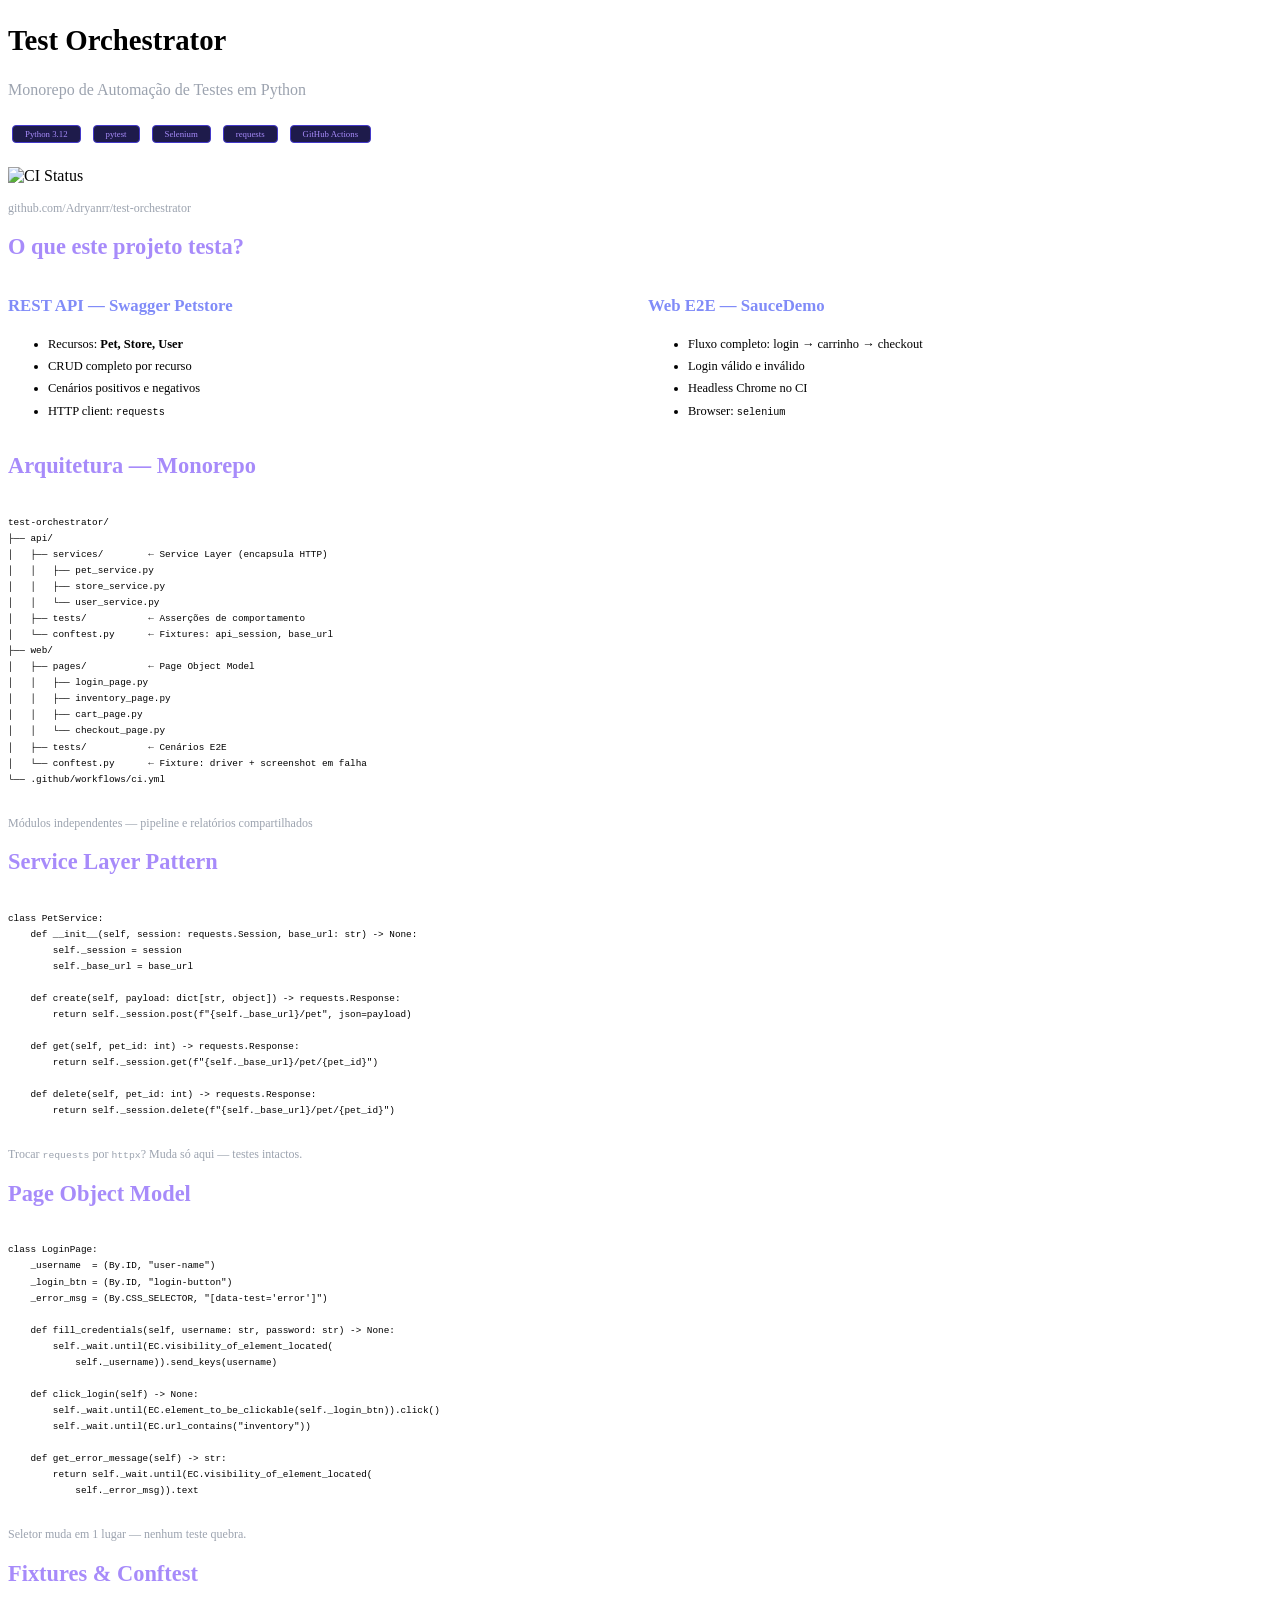
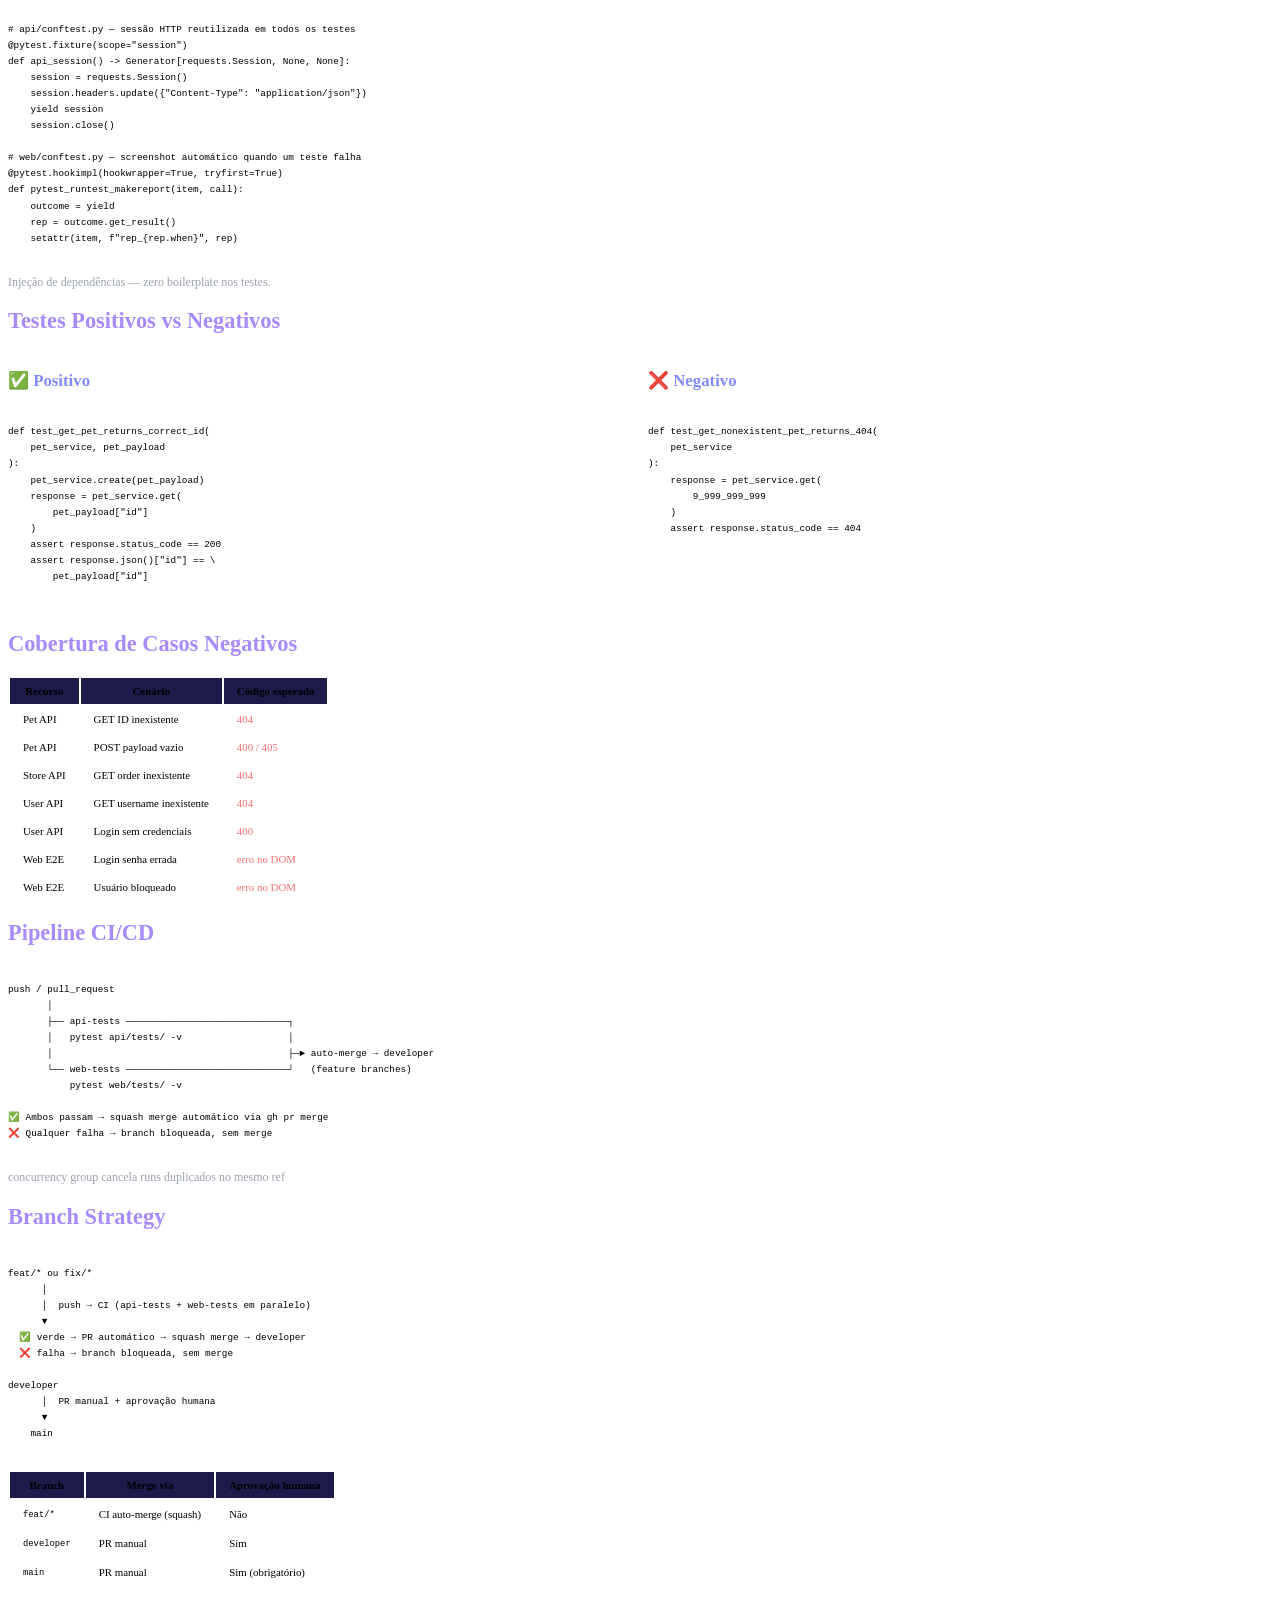
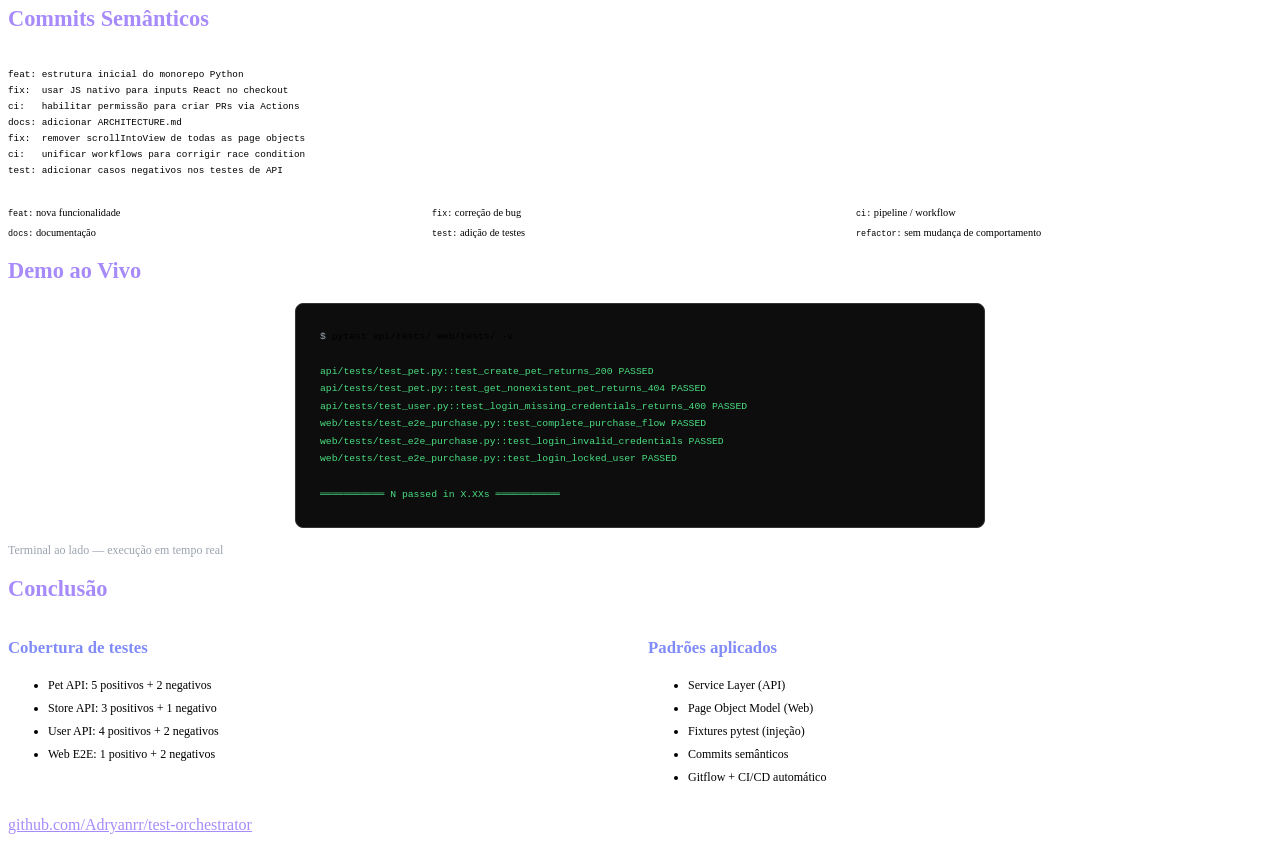
==== slides/index.html @ 740d91fc "feat: adicionar slides Reveal.js para apresentação do dia 07/05" ====
<!DOCTYPE html>
<html lang="pt-BR">
<head>
  <meta charset="utf-8">
  <meta name="viewport" content="width=device-width, initial-scale=1.0">
  <title>Test Orchestrator — Automação de Testes</title>
  <link rel="stylesheet" href="https://cdn.jsdelivr.net/npm/reveal.js@5.1.0/dist/reset.css">
  <link rel="stylesheet" href="https://cdn.jsdelivr.net/npm/reveal.js@5.1.0/dist/reveal.css">
  <link rel="stylesheet" href="https://cdn.jsdelivr.net/npm/reveal.js@5.1.0/dist/theme/black.css">
  <link rel="stylesheet" href="https://cdn.jsdelivr.net/npm/reveal.js@5.1.0/plugin/highlight/monokai.css">
  <style>
    :root { --r-main-font-size: 26px; }
    .reveal pre { box-shadow: none; width: 100%; }
    .reveal pre code { max-height: 420px; font-size: 0.72em; line-height: 1.5; }
    .reveal h2 { color: #a78bfa; font-size: 1.4em; }
    .reveal h3 { color: #818cf8; font-size: 1.05em; }
    .tag { display: inline-block; background: #1e1b4b; color: #a78bfa;
           border: 1px solid #4338ca; border-radius: 4px; padding: 3px 12px;
           font-size: 0.55em; margin: 0 4px; }
    .green { color: #4ade80; }
    .red   { color: #f87171; }
    .muted { color: #9ca3af; font-size: 0.75em; }
    .two-col { display: grid; grid-template-columns: 1fr 1fr; gap: 1em; text-align: left; }
    table { font-size: 0.68em; }
    td, th { padding: 7px 13px !important; }
    .reveal table th { background: #1e1b4b; }
  </style>
</head>
<body>
<div class="reveal">
  <div class="slides">

    <!-- 1. Capa -->
    <section>
      <h1 style="font-size:1.8em">Test Orchestrator</h1>
      <p style="color:#9ca3af">Monorepo de Automação de Testes em Python</p>
      <div style="margin:24px 0">
        <span class="tag">Python 3.12</span>
        <span class="tag">pytest</span>
        <span class="tag">Selenium</span>
        <span class="tag">requests</span>
        <span class="tag">GitHub Actions</span>
      </div>
      <p><img src="https://github.com/Adryanrr/test-orchestrator/actions/workflows/ci.yml/badge.svg" alt="CI Status"></p>
      <p class="muted">github.com/Adryanrr/test-orchestrator</p>
    </section>

    <!-- 2. O que este projeto testa -->
    <section>
      <h2>O que este projeto testa?</h2>
      <div class="two-col" style="margin-top:1em">
        <div>
          <h3>REST API — Swagger Petstore</h3>
          <ul style="font-size:0.78em;line-height:1.8">
            <li>Recursos: <strong>Pet, Store, User</strong></li>
            <li>CRUD completo por recurso</li>
            <li>Cenários positivos e negativos</li>
            <li>HTTP client: <code>requests</code></li>
          </ul>
        </div>
        <div>
          <h3>Web E2E — SauceDemo</h3>
          <ul style="font-size:0.78em;line-height:1.8">
            <li>Fluxo completo: login → carrinho → checkout</li>
            <li>Login válido e inválido</li>
            <li>Headless Chrome no CI</li>
            <li>Browser: <code>selenium</code></li>
          </ul>
        </div>
      </div>
    </section>

    <!-- 3. Monorepo -->
    <section>
      <h2>Arquitetura — Monorepo</h2>
      <pre><code class="language-text" data-trim>
test-orchestrator/
├── api/
│   ├── services/        ← Service Layer (encapsula HTTP)
│   │   ├── pet_service.py
│   │   ├── store_service.py
│   │   └── user_service.py
│   ├── tests/           ← Asserções de comportamento
│   └── conftest.py      ← Fixtures: api_session, base_url
├── web/
│   ├── pages/           ← Page Object Model
│   │   ├── login_page.py
│   │   ├── inventory_page.py
│   │   ├── cart_page.py
│   │   └── checkout_page.py
│   ├── tests/           ← Cenários E2E
│   └── conftest.py      ← Fixture: driver + screenshot em falha
└── .github/workflows/ci.yml
      </code></pre>
      <p class="muted">Módulos independentes — pipeline e relatórios compartilhados</p>
    </section>

    <!-- 4. Service Layer -->
    <section>
      <h2>Service Layer Pattern</h2>
      <pre><code class="language-python" data-trim>
class PetService:
    def __init__(self, session: requests.Session, base_url: str) -> None:
        self._session = session
        self._base_url = base_url

    def create(self, payload: dict[str, object]) -> requests.Response:
        return self._session.post(f"{self._base_url}/pet", json=payload)

    def get(self, pet_id: int) -> requests.Response:
        return self._session.get(f"{self._base_url}/pet/{pet_id}")

    def delete(self, pet_id: int) -> requests.Response:
        return self._session.delete(f"{self._base_url}/pet/{pet_id}")
      </code></pre>
      <p class="muted">Trocar <code>requests</code> por <code>httpx</code>? Muda só aqui — testes intactos.</p>
    </section>

    <!-- 5. Page Object Model -->
    <section>
      <h2>Page Object Model</h2>
      <pre><code class="language-python" data-trim>
class LoginPage:
    _username  = (By.ID, "user-name")
    _login_btn = (By.ID, "login-button")
    _error_msg = (By.CSS_SELECTOR, "[data-test='error']")

    def fill_credentials(self, username: str, password: str) -> None:
        self._wait.until(EC.visibility_of_element_located(
            self._username)).send_keys(username)

    def click_login(self) -> None:
        self._wait.until(EC.element_to_be_clickable(self._login_btn)).click()
        self._wait.until(EC.url_contains("inventory"))

    def get_error_message(self) -> str:
        return self._wait.until(EC.visibility_of_element_located(
            self._error_msg)).text
      </code></pre>
      <p class="muted">Seletor muda em 1 lugar — nenhum teste quebra.</p>
    </section>

    <!-- 6. Fixtures -->
    <section>
      <h2>Fixtures &amp; Conftest</h2>
      <pre><code class="language-python" data-trim>
# api/conftest.py — sessão HTTP reutilizada em todos os testes
@pytest.fixture(scope="session")
def api_session() -> Generator[requests.Session, None, None]:
    session = requests.Session()
    session.headers.update({"Content-Type": "application/json"})
    yield session
    session.close()

# web/conftest.py — screenshot automático quando um teste falha
@pytest.hookimpl(hookwrapper=True, tryfirst=True)
def pytest_runtest_makereport(item, call):
    outcome = yield
    rep = outcome.get_result()
    setattr(item, f"rep_{rep.when}", rep)
      </code></pre>
      <p class="muted">Injeção de dependências — zero boilerplate nos testes.</p>
    </section>

    <!-- 7. Positivos vs Negativos -->
    <section>
      <h2>Testes Positivos vs Negativos</h2>
      <div class="two-col">
        <div>
          <h3 class="green">✅ Positivo</h3>
          <pre><code class="language-python" data-trim>
def test_get_pet_returns_correct_id(
    pet_service, pet_payload
):
    pet_service.create(pet_payload)
    response = pet_service.get(
        pet_payload["id"]
    )
    assert response.status_code == 200
    assert response.json()["id"] == \
        pet_payload["id"]
          </code></pre>
        </div>
        <div>
          <h3 class="red">❌ Negativo</h3>
          <pre><code class="language-python" data-trim>
def test_get_nonexistent_pet_returns_404(
    pet_service
):
    response = pet_service.get(
        9_999_999_999
    )
    assert response.status_code == 404
          </code></pre>
        </div>
      </div>
    </section>

    <!-- 8. Cobertura de negativos -->
    <section>
      <h2>Cobertura de Casos Negativos</h2>
      <table>
        <thead>
          <tr><th>Recurso</th><th>Cenário</th><th>Código esperado</th></tr>
        </thead>
        <tbody>
          <tr><td>Pet API</td><td>GET ID inexistente</td><td class="red">404</td></tr>
          <tr><td>Pet API</td><td>POST payload vazio</td><td class="red">400 / 405</td></tr>
          <tr><td>Store API</td><td>GET order inexistente</td><td class="red">404</td></tr>
          <tr><td>User API</td><td>GET username inexistente</td><td class="red">404</td></tr>
          <tr><td>User API</td><td>Login sem credenciais</td><td class="red">400</td></tr>
          <tr><td>Web E2E</td><td>Login senha errada</td><td class="red">erro no DOM</td></tr>
          <tr><td>Web E2E</td><td>Usuário bloqueado</td><td class="red">erro no DOM</td></tr>
        </tbody>
      </table>
    </section>

    <!-- 9. Pipeline CI/CD -->
    <section>
      <h2>Pipeline CI/CD</h2>
      <pre><code class="language-text" data-trim>
push / pull_request
       │
       ├── api-tests ─────────────────────────────┐
       │   pytest api/tests/ -v                   │
       │                                          ├─► auto-merge → developer
       └── web-tests ─────────────────────────────┘   (feature branches)
           pytest web/tests/ -v

✅ Ambos passam → squash merge automático via gh pr merge
❌ Qualquer falha → branch bloqueada, sem merge
      </code></pre>
      <p class="muted">
        concurrency group cancela runs duplicados no mesmo ref
      </p>
    </section>

    <!-- 10. Branch Strategy -->
    <section>
      <h2>Branch Strategy</h2>
      <pre><code class="language-text" data-trim>
feat/* ou fix/*
      │
      │  push → CI (api-tests + web-tests em paralelo)
      ▼
  ✅ verde → PR automático → squash merge → developer
  ❌ falha → branch bloqueada, sem merge

developer
      │  PR manual + aprovação humana
      ▼
    main
      </code></pre>
      <table style="margin-top:0.5em">
        <tr><th>Branch</th><th>Merge via</th><th>Aprovação humana</th></tr>
        <tr><td><code>feat/*</code></td><td>CI auto-merge (squash)</td><td>Não</td></tr>
        <tr><td><code>developer</code></td><td>PR manual</td><td>Sim</td></tr>
        <tr><td><code>main</code></td><td>PR manual</td><td>Sim (obrigatório)</td></tr>
      </table>
    </section>

    <!-- 11. Commits Semânticos -->
    <section>
      <h2>Commits Semânticos</h2>
      <pre><code class="language-text" data-trim>
feat: estrutura inicial do monorepo Python
fix:  usar JS nativo para inputs React no checkout
ci:   habilitar permissão para criar PRs via Actions
docs: adicionar ARCHITECTURE.md
fix:  remover scrollIntoView de todas as page objects
ci:   unificar workflows para corrigir race condition
test: adicionar casos negativos nos testes de API
      </code></pre>
      <div style="display:grid;grid-template-columns:repeat(3,1fr);gap:8px;font-size:0.65em;margin-top:1em;text-align:left">
        <div><code>feat:</code> nova funcionalidade</div>
        <div><code>fix:</code>  correção de bug</div>
        <div><code>ci:</code>   pipeline / workflow</div>
        <div><code>docs:</code> documentação</div>
        <div><code>test:</code> adição de testes</div>
        <div><code>refactor:</code> sem mudança de comportamento</div>
      </div>
    </section>

    <!-- 12. Demo ao vivo -->
    <section>
      <h2>Demo ao Vivo</h2>
      <div style="margin:1.5em auto;max-width:640px;background:#0d0d0d;border:1px solid #333;border-radius:8px;padding:24px;text-align:left;font-family:monospace;font-size:0.75em;line-height:1.8">
        <span style="color:#9ca3af">$ </span>pytest api/tests/ web/tests/ -v<br><br>
        <span class="green">api/tests/test_pet.py::test_create_pet_returns_200 PASSED</span><br>
        <span class="green">api/tests/test_pet.py::test_get_nonexistent_pet_returns_404 PASSED</span><br>
        <span class="green">api/tests/test_user.py::test_login_missing_credentials_returns_400 PASSED</span><br>
        <span class="green">web/tests/test_e2e_purchase.py::test_complete_purchase_flow PASSED</span><br>
        <span class="green">web/tests/test_e2e_purchase.py::test_login_invalid_credentials PASSED</span><br>
        <span class="green">web/tests/test_e2e_purchase.py::test_login_locked_user PASSED</span><br>
        <br>
        <span class="green">═══════════ N passed in X.XXs ═══════════</span>
      </div>
      <p class="muted">Terminal ao lado — execução em tempo real</p>
    </section>

    <!-- 13. Conclusão -->
    <section>
      <h2>Conclusão</h2>
      <div class="two-col" style="margin:1em 0">
        <div>
          <h3>Cobertura de testes</h3>
          <ul style="font-size:0.75em;line-height:1.9">
            <li>Pet API: 5 positivos + 2 negativos</li>
            <li>Store API: 3 positivos + 1 negativo</li>
            <li>User API: 4 positivos + 2 negativos</li>
            <li>Web E2E: 1 positivo + 2 negativos</li>
          </ul>
        </div>
        <div>
          <h3>Padrões aplicados</h3>
          <ul style="font-size:0.75em;line-height:1.9">
            <li>Service Layer (API)</li>
            <li>Page Object Model (Web)</li>
            <li>Fixtures pytest (injeção)</li>
            <li>Commits semânticos</li>
            <li>Gitflow + CI/CD automático</li>
          </ul>
        </div>
      </div>
      <p><a href="https://github.com/Adryanrr/test-orchestrator" style="color:#a78bfa">
        github.com/Adryanrr/test-orchestrator
      </a></p>
    </section>

  </div>
</div>
<script src="https://cdn.jsdelivr.net/npm/reveal.js@5.1.0/dist/reveal.js"></script>
<script src="https://cdn.jsdelivr.net/npm/reveal.js@5.1.0/plugin/highlight/highlight.js"></script>
<script>
  Reveal.initialize({
    hash: true,
    slideNumber: 'c/t',
    transition: 'slide',
    controls: true,
    progress: true,
    plugins: [RevealHighlight]
  });
</script>
</body>
</html>
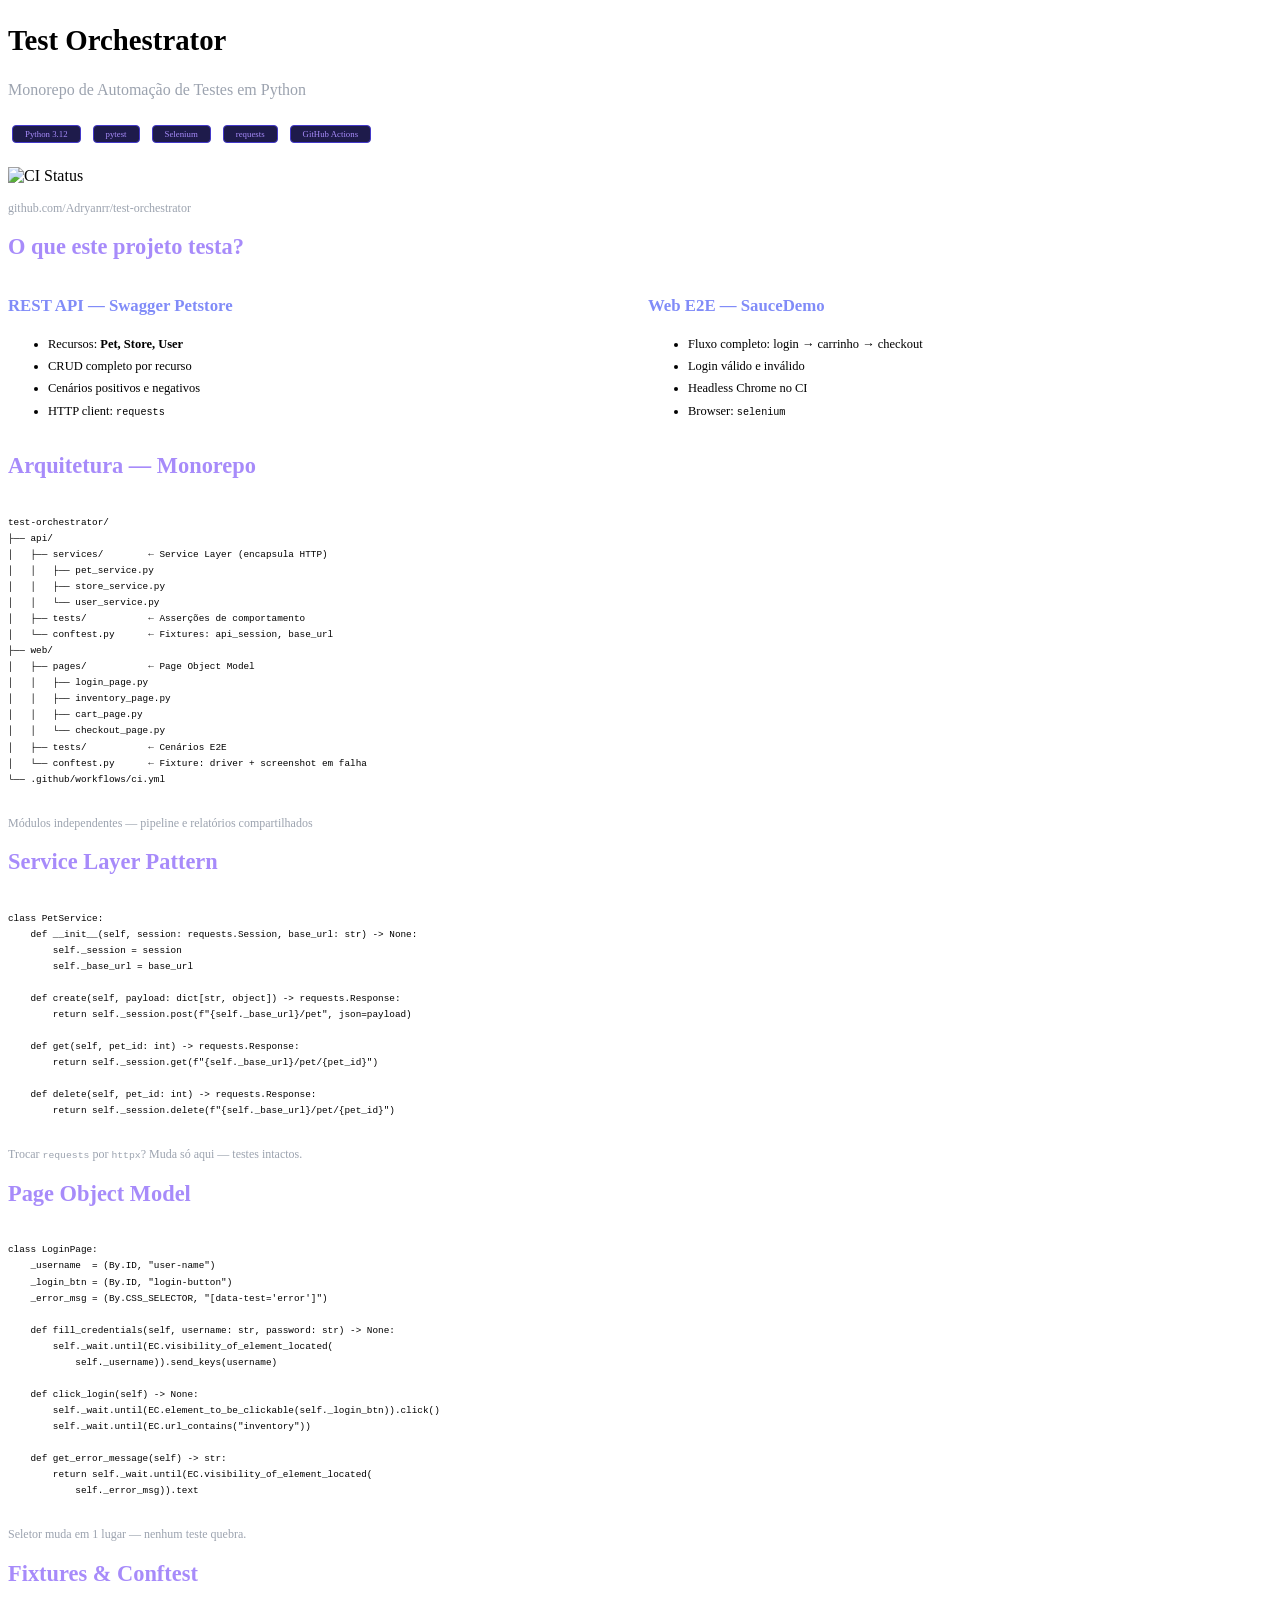
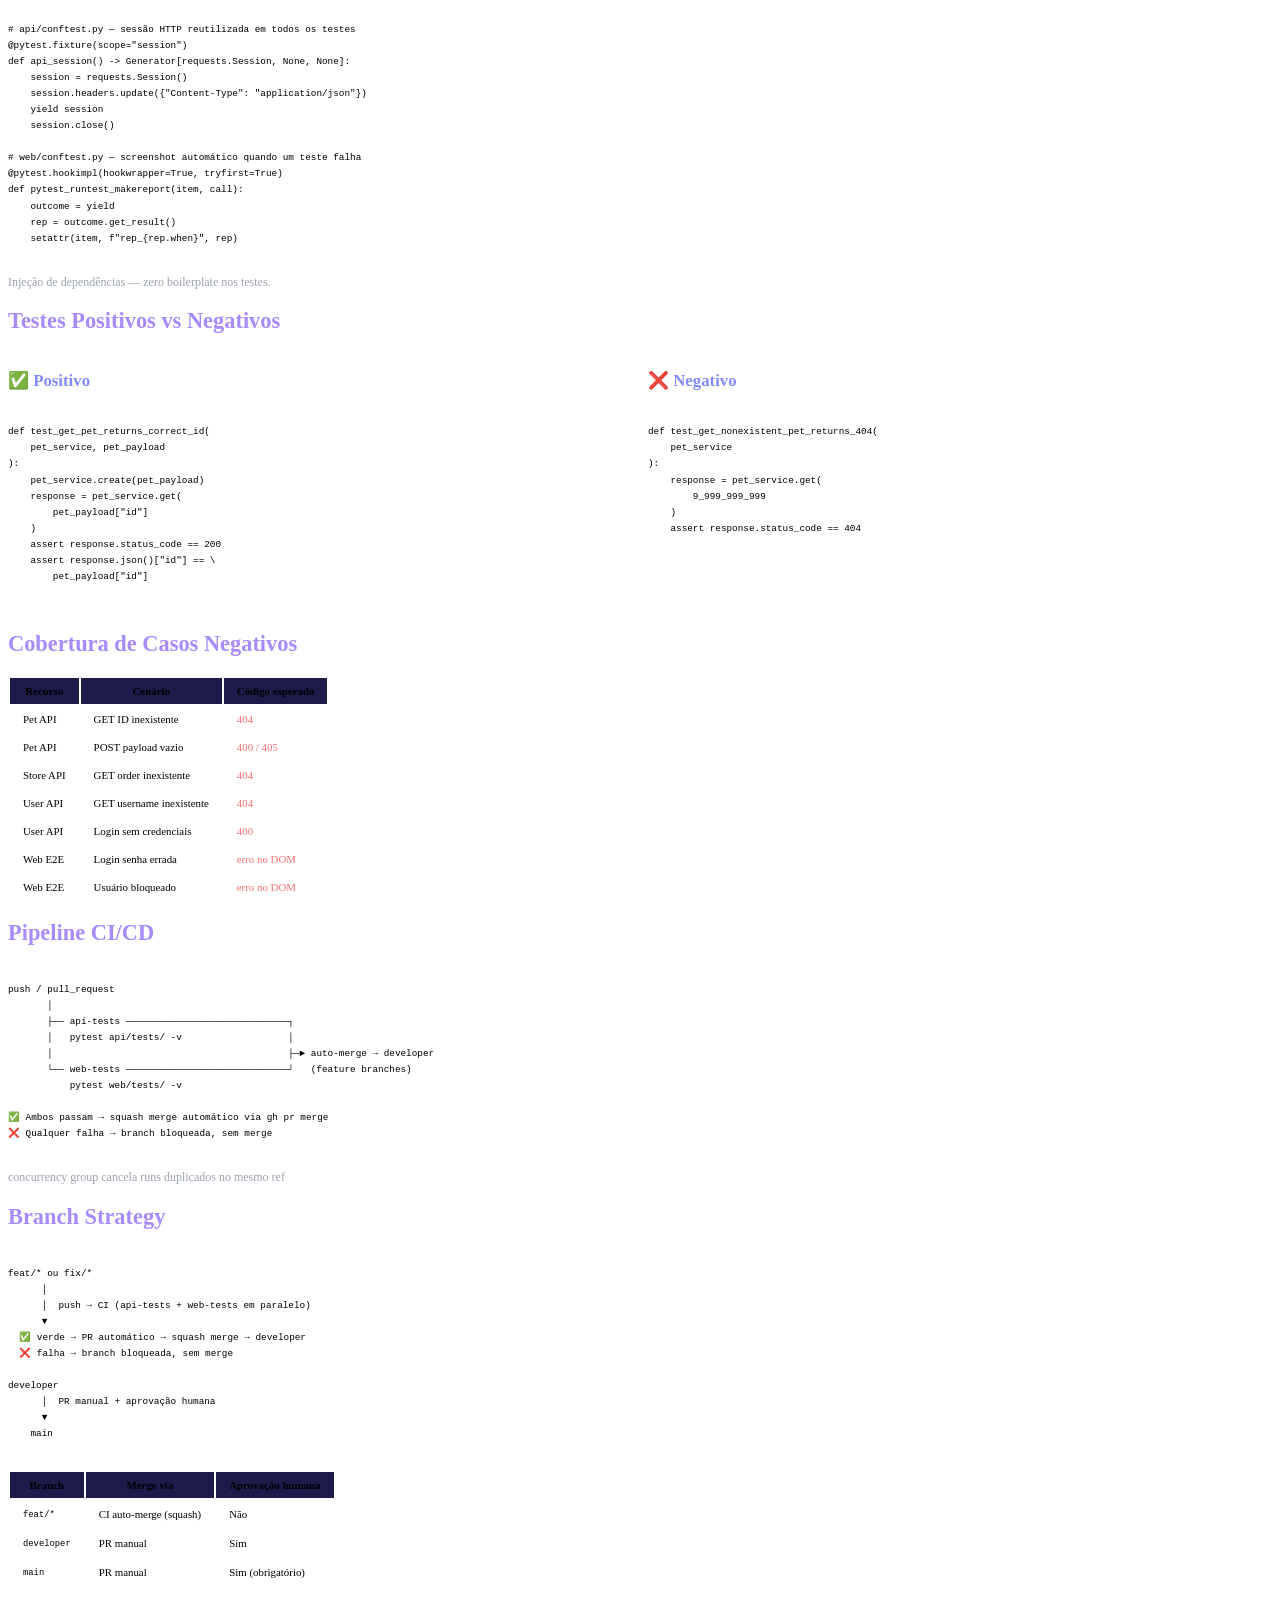
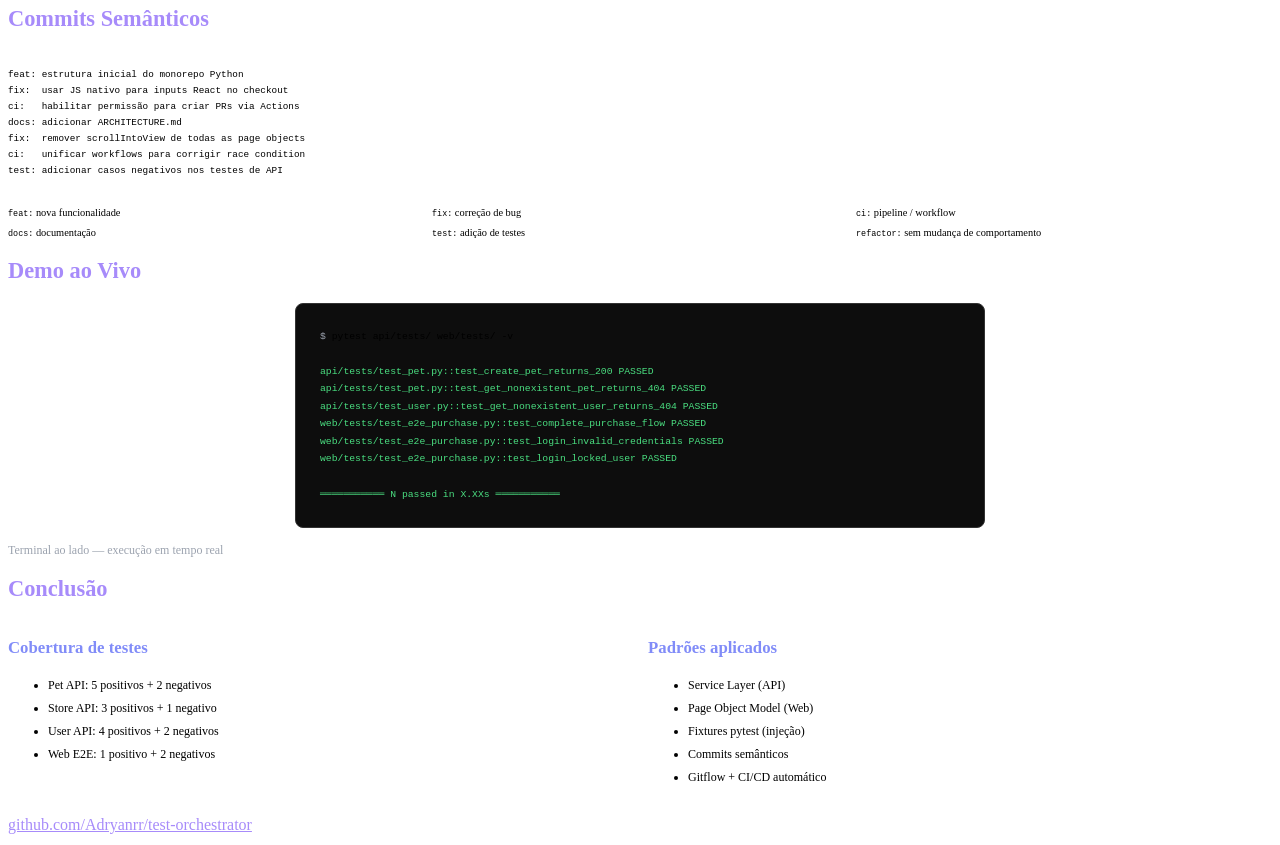
==== commit 7a28c3ce: "fix: corrigir contagem de testes no site, demo slide e anotações de tipo" ====
--- a/slides/index.html
+++ b/slides/index.html
@@ -288,7 +288,7 @@
         <span style="color:#9ca3af">$ </span>pytest api/tests/ web/tests/ -v<br><br>
         <span class="green">api/tests/test_pet.py::test_create_pet_returns_200 PASSED</span><br>
         <span class="green">api/tests/test_pet.py::test_get_nonexistent_pet_returns_404 PASSED</span><br>
-        <span class="green">api/tests/test_user.py::test_login_missing_credentials_returns_400 PASSED</span><br>
+        <span class="green">api/tests/test_user.py::test_get_nonexistent_user_returns_404 PASSED</span><br>
         <span class="green">web/tests/test_e2e_purchase.py::test_complete_purchase_flow PASSED</span><br>
         <span class="green">web/tests/test_e2e_purchase.py::test_login_invalid_credentials PASSED</span><br>
         <span class="green">web/tests/test_e2e_purchase.py::test_login_locked_user PASSED</span><br>
